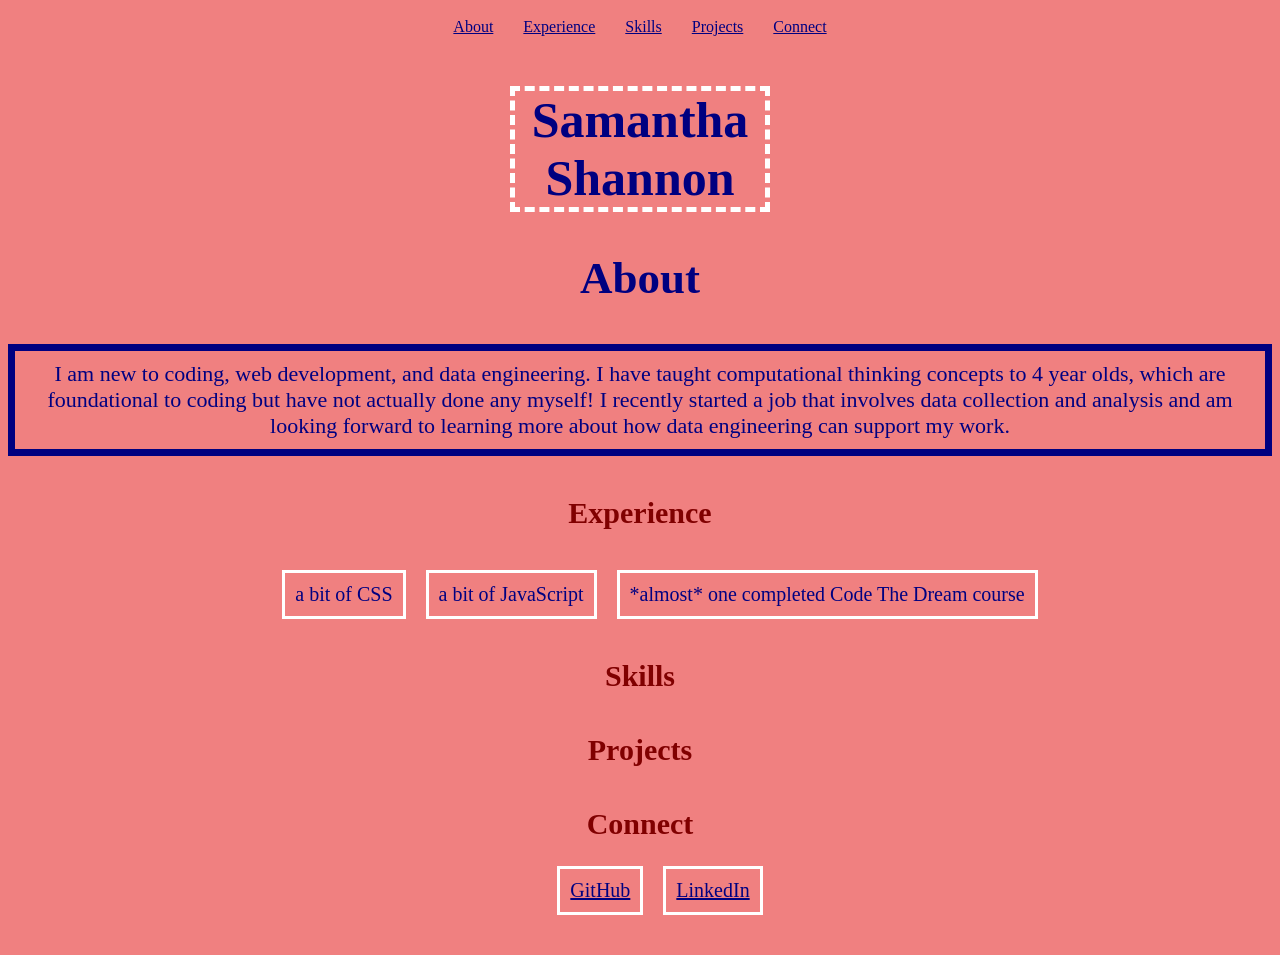
==== index.html @ 0bb116a7 "styling added" ====
<!DOCTYPE html>
<html>
<head>
    <title> First HTML Practice</title>
    <meta charset="UTF-8">
    <meta name ="author" content="Samantha">
    <link rel="stylesheet" href="css/index.css">
</head>

<nav>
    <ul class="nav">
        <li><a href="#About">About</a></li>
        <li><a href="#Experience">Experience</a></li>
        <li><a href="#Skills">Skills</a></li>
        <li><a href="#Projects">Projects</a></li>
        <li><a href="#Connect">Connect</a></li>
    </ul>
</nav>

<body class="body">

    <h1 class="name"> Samantha Shannon</h1>

    <section id="About">
    <h2 class="text"> About</h2>
    <p class="description"> I am new to coding, web development, and data engineering. I have taught computational thinking concepts to 4 year olds, which are foundational to coding but have not actually done any myself! 
        I recently started a job that involves data collection and analysis and am looking forward to learning more about how data engineering can support my work.</p>
    </section>

    <section id="Experience">
    <div class="header">
    <h2>Experience</h2>
    </div>
    
    <div class="list">
    <ul> <li class="list-item">a bit of CSS</li> <li class="list-item">a bit of JavaScript</li> <li class="list-item">*almost* one completed Code The Dream course</li></ul>
    </div>
    </section>

    <section id="Skills">
    <div class="header">
    <h2>Skills</h2>
    </div>
    <ul></ul>
    </section>

    <section id="Projects">
    <div class="header">
    <h2>Projects</h2>
    </div>
    <ul></ul>
    </section>

    <section id="Connect">
    <div class="header">
    <h2>Connect</h2>
    <ul> <li class="list-item"> <a href="https://github.com/sdshann">GitHub</a></li> <li class="list-item"> <a href="https://www.linkedin.com/in/samantha-shannon-013931344/">LinkedIn</a></li></ul>
    </div>
    </section>

</body>
</html>
---- css/index.css ----
.body {
    background-color: lightcoral;
    color: navy;
    font-family:Cambria, Cochin, Georgia, Times, 'Times New Roman', serif;
}

.nav{
    display:flex;
    list-style-type: none;
    justify-content: center;
    margin: 0 20px;
    padding: 10px;
}

.nav li{
    margin: 0 15px;
}

.name{
    text-align: center;
    margin: 40px;
    border: 5px dashed white;
    width: 250px;
    margin-left: auto;
    margin-right: auto;
    font-size: 50px;
}

.text{
    text-align: center;
    margin: 40px;
    font-size: 45px;

}

.header{
    margin: 40px;
    font-family: Calibri; 
    color: maroon;
    font-size: 20px;
    text-align: center;
}

.list ul{
    list-style-type: none;
    font-size:20px;
    display: flex;
    justify-content: center;
}

.list-item{
    border: 3px solid white;
    padding: 10px;
    margin: 0 10px;
    text-align: center;
}

.description{
    text-align: center;
    border: 7px solid navy;
    padding: 10px;
    font-size: 22px;
}

.header ul{
    list-style-type: none;
    display: flex;
    justify-content: center;
}

a{
    color: navy;
}

a:hover {
    background-color: maroon;
    color: white;
}
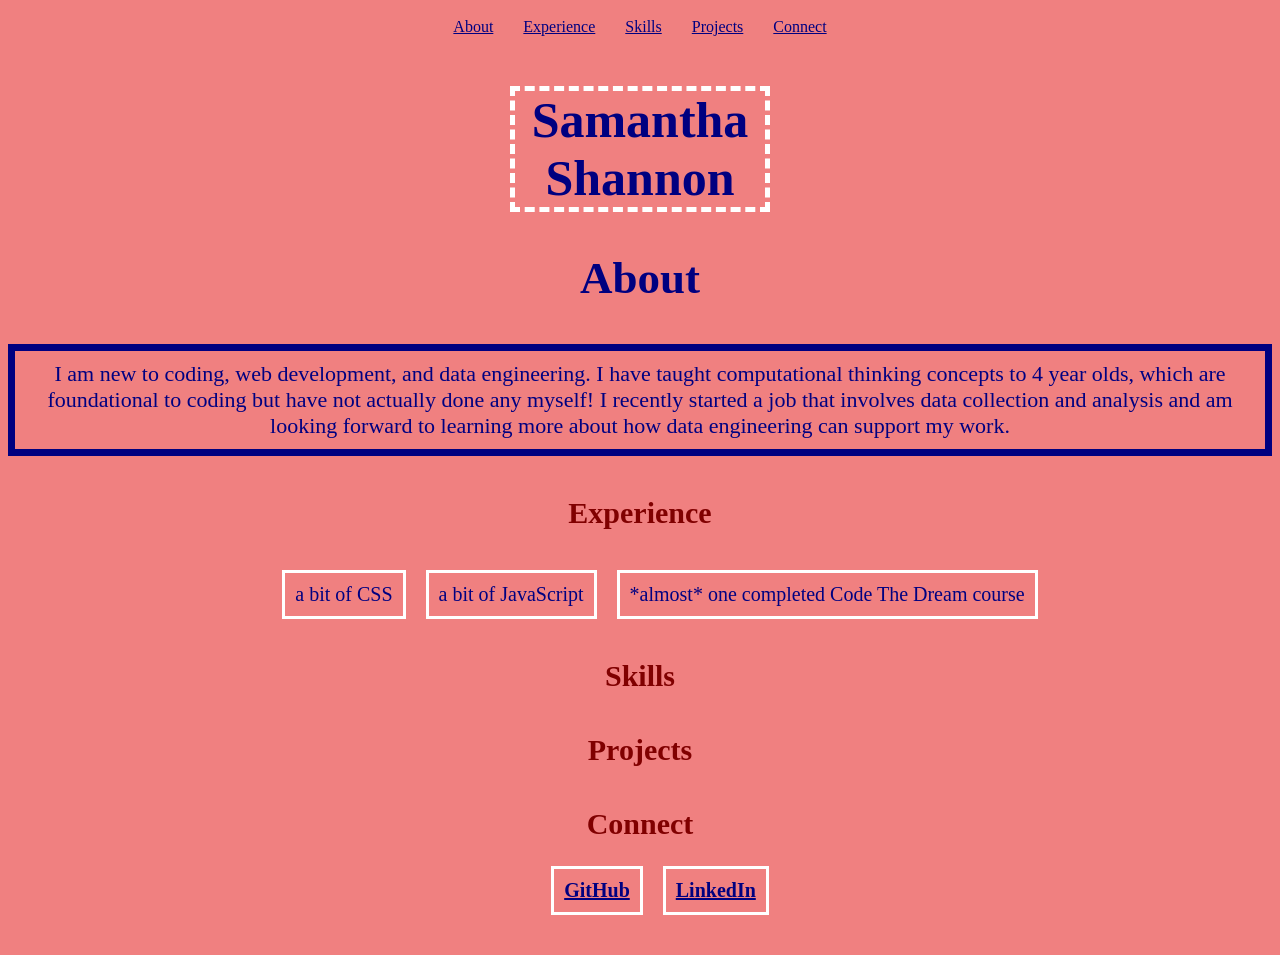
==== commit 65d4edf2: "revisions made" ====
--- a/index.html
+++ b/index.html
@@ -6,6 +6,8 @@
     <meta name ="author" content="Samantha">
     <link rel="stylesheet" href="css/index.css">
 </head>
+
+<body class="body">
 
 <nav>
     <ul class="nav">
@@ -16,8 +18,6 @@
         <li><a href="#Connect">Connect</a></li>
     </ul>
 </nav>
-
-<body class="body">
 
     <h1 class="name"> Samantha Shannon</h1>
 
--- a/css/index.css
+++ b/css/index.css
@@ -36,6 +36,7 @@
 .header{
     margin: 40px;
     font-family: Calibri; 
+    font-weight: bold;
     color: maroon;
     font-size: 20px;
     text-align: center;
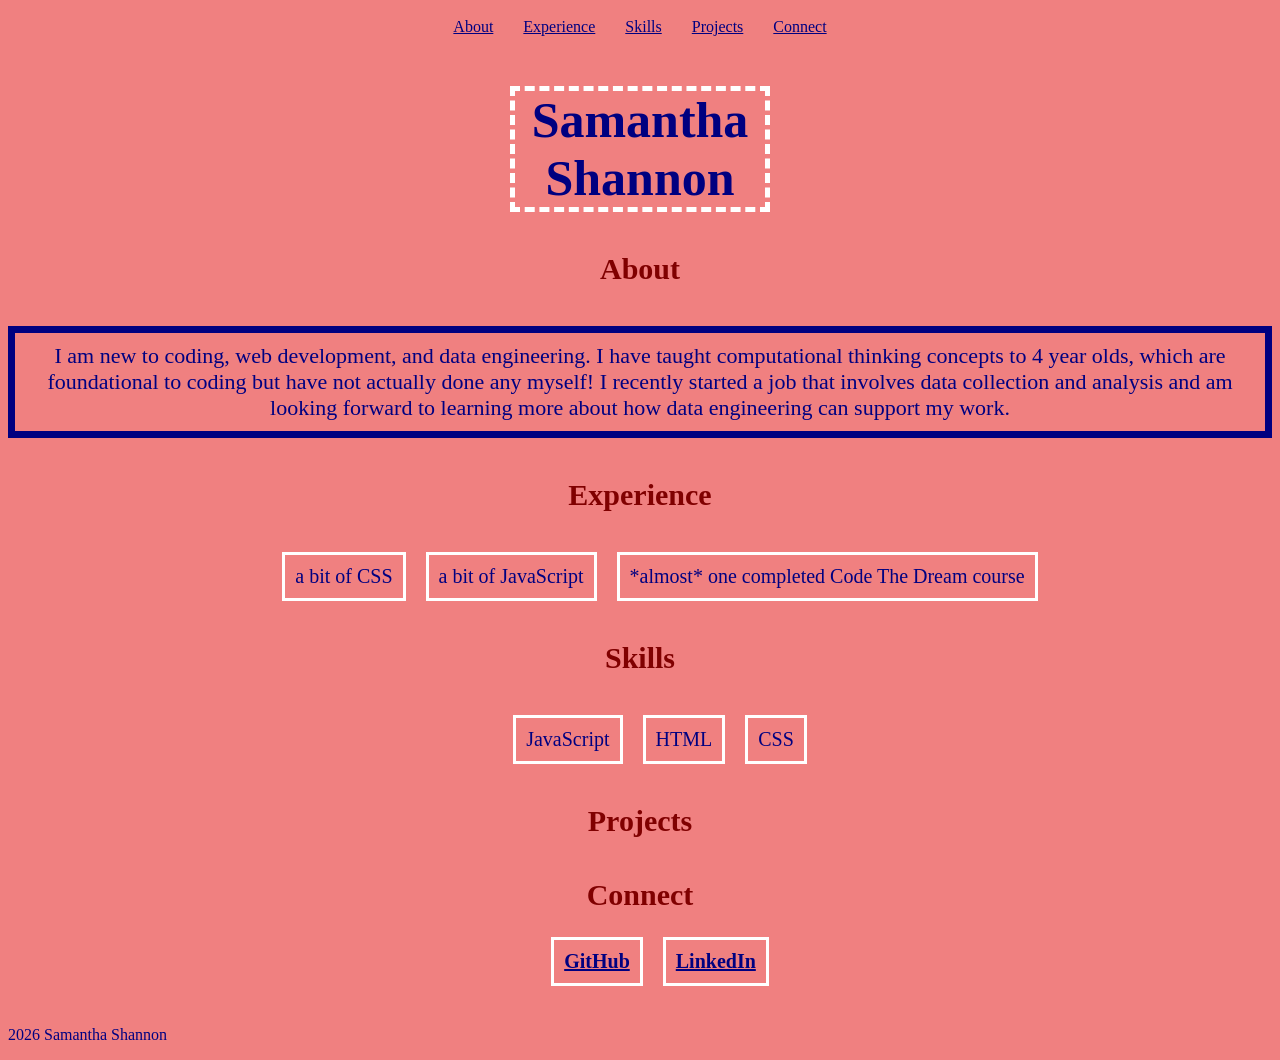
==== commit 53af6c7d: "js added, created footer and skills" ====
--- a/index.html
+++ b/index.html
@@ -22,7 +22,9 @@
     <h1 class="name"> Samantha Shannon</h1>
 
     <section id="About">
-    <h2 class="text"> About</h2>
+    <div class="header">
+    <h2> About</h2>
+    </div>
     <p class="description"> I am new to coding, web development, and data engineering. I have taught computational thinking concepts to 4 year olds, which are foundational to coding but have not actually done any myself! 
         I recently started a job that involves data collection and analysis and am looking forward to learning more about how data engineering can support my work.</p>
     </section>
@@ -41,7 +43,9 @@
     <div class="header">
     <h2>Skills</h2>
     </div>
+    <div class="list">
     <ul></ul>
+    </div>
     </section>
 
     <section id="Projects">
@@ -54,9 +58,11 @@
     <section id="Connect">
     <div class="header">
     <h2>Connect</h2>
+    <div class="list">
     <ul> <li class="list-item"> <a href="https://github.com/sdshann">GitHub</a></li> <li class="list-item"> <a href="https://www.linkedin.com/in/samantha-shannon-013931344/">LinkedIn</a></li></ul>
+    </div>  
     </div>
     </section>
-
+<script src="js/index.js"></script>
 </body>
 </html>
--- a/css/index.css
+++ b/css/index.css
@@ -24,13 +24,6 @@
     margin-left: auto;
     margin-right: auto;
     font-size: 50px;
-}
-
-.text{
-    text-align: center;
-    margin: 40px;
-    font-size: 45px;
-
 }
 
 .header{
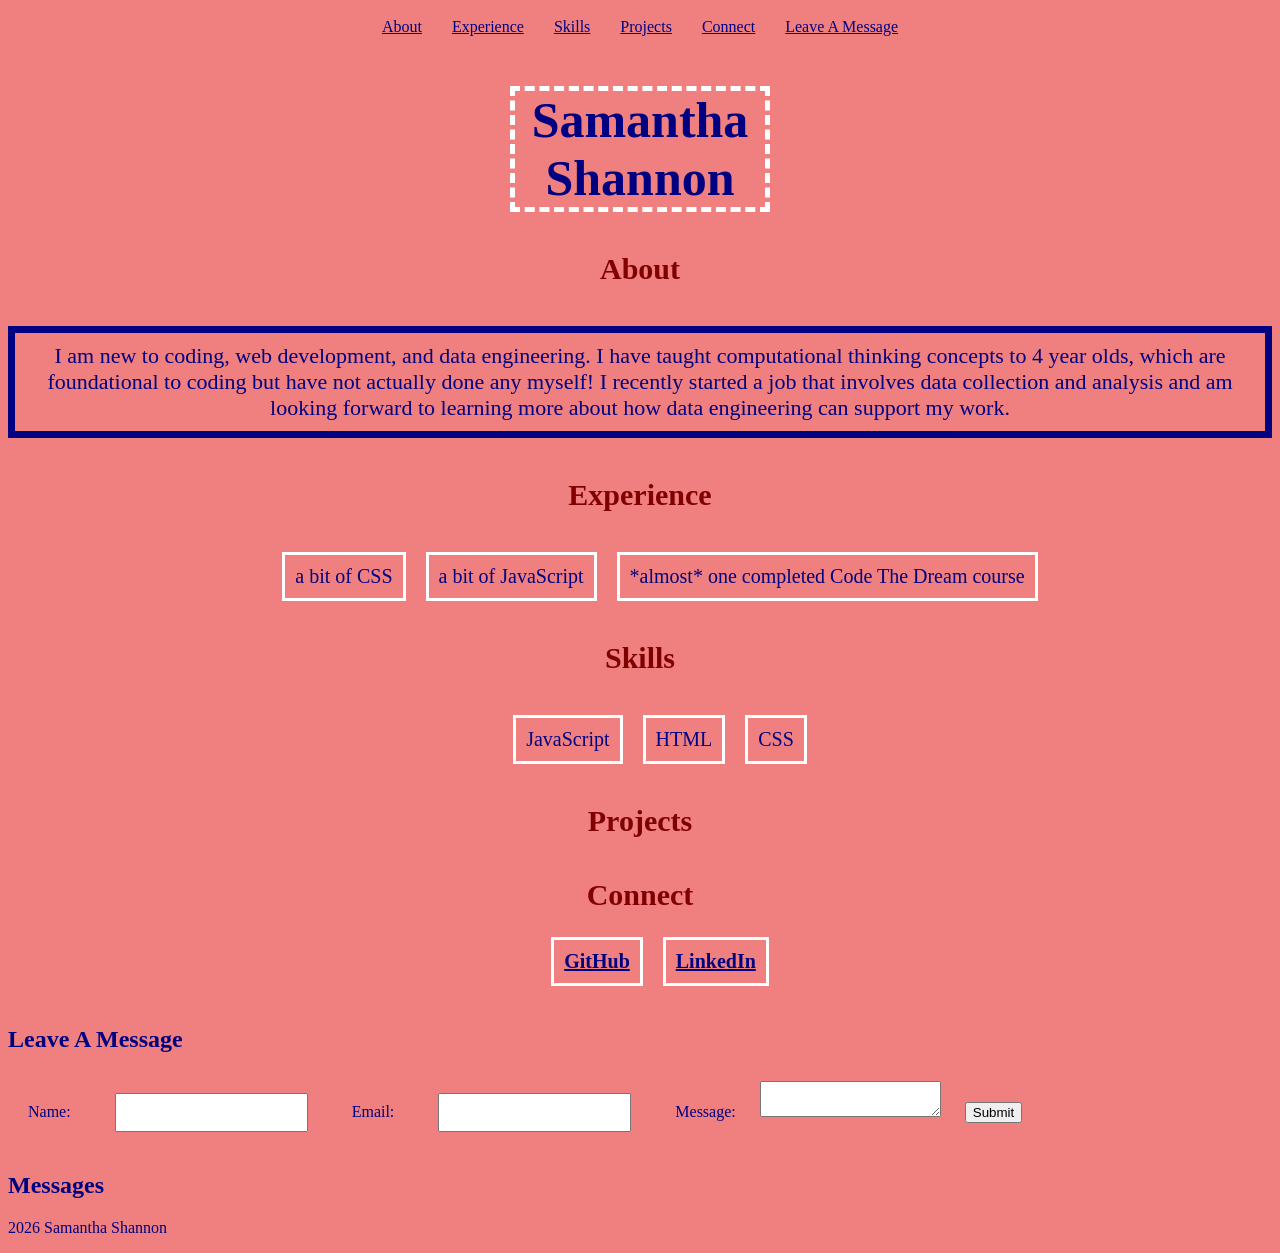
==== commit 3f080310: "form and functionality added" ====
--- a/index.html
+++ b/index.html
@@ -16,6 +16,7 @@
         <li><a href="#Skills">Skills</a></li>
         <li><a href="#Projects">Projects</a></li>
         <li><a href="#Connect">Connect</a></li>
+        <li><a href="#LeaveAMessage">Leave A Message</a></li>
     </ul>
 </nav>
 
@@ -63,6 +64,29 @@
     </div>  
     </div>
     </section>
+
+<section> 
+    <h2>Leave A Message</h2>
+    <form id="leave_message">
+        <label for="usersName">Name:</label>
+        <input type="text" name="usersName" required=true>
+        
+        <label for="usersEmail">Email:</label>
+        <input type="text" name="usersEmail" required=true>
+        
+        <label for="usersMessage">Message:</label>
+        <textarea name="usersMessage" required=true> </textarea>
+        
+        <button type="submit">Submit</button>
+    </form>
+    </section>
+
+    <section id = "Messages">
+    <h2>Messages</h2>
+    <ul></ul>
+    </section>
+
 <script src="js/index.js"></script>
+    
 </body>
 </html>
--- a/css/index.css
+++ b/css/index.css
@@ -69,4 +69,26 @@
 a:hover {
     background-color: maroon;
     color: white;
+}
+
+form label{
+    padding: 20px;
+}
+
+form input{
+    padding: 10px;
+    margin: 20px;
+}
+
+form button{
+    margin: 20px;
+}
+
+#Messages li{
+    padding: 10px;
+    margin: 10px;
+}
+
+#Messages li button{
+    margin-left: 20px;
 }
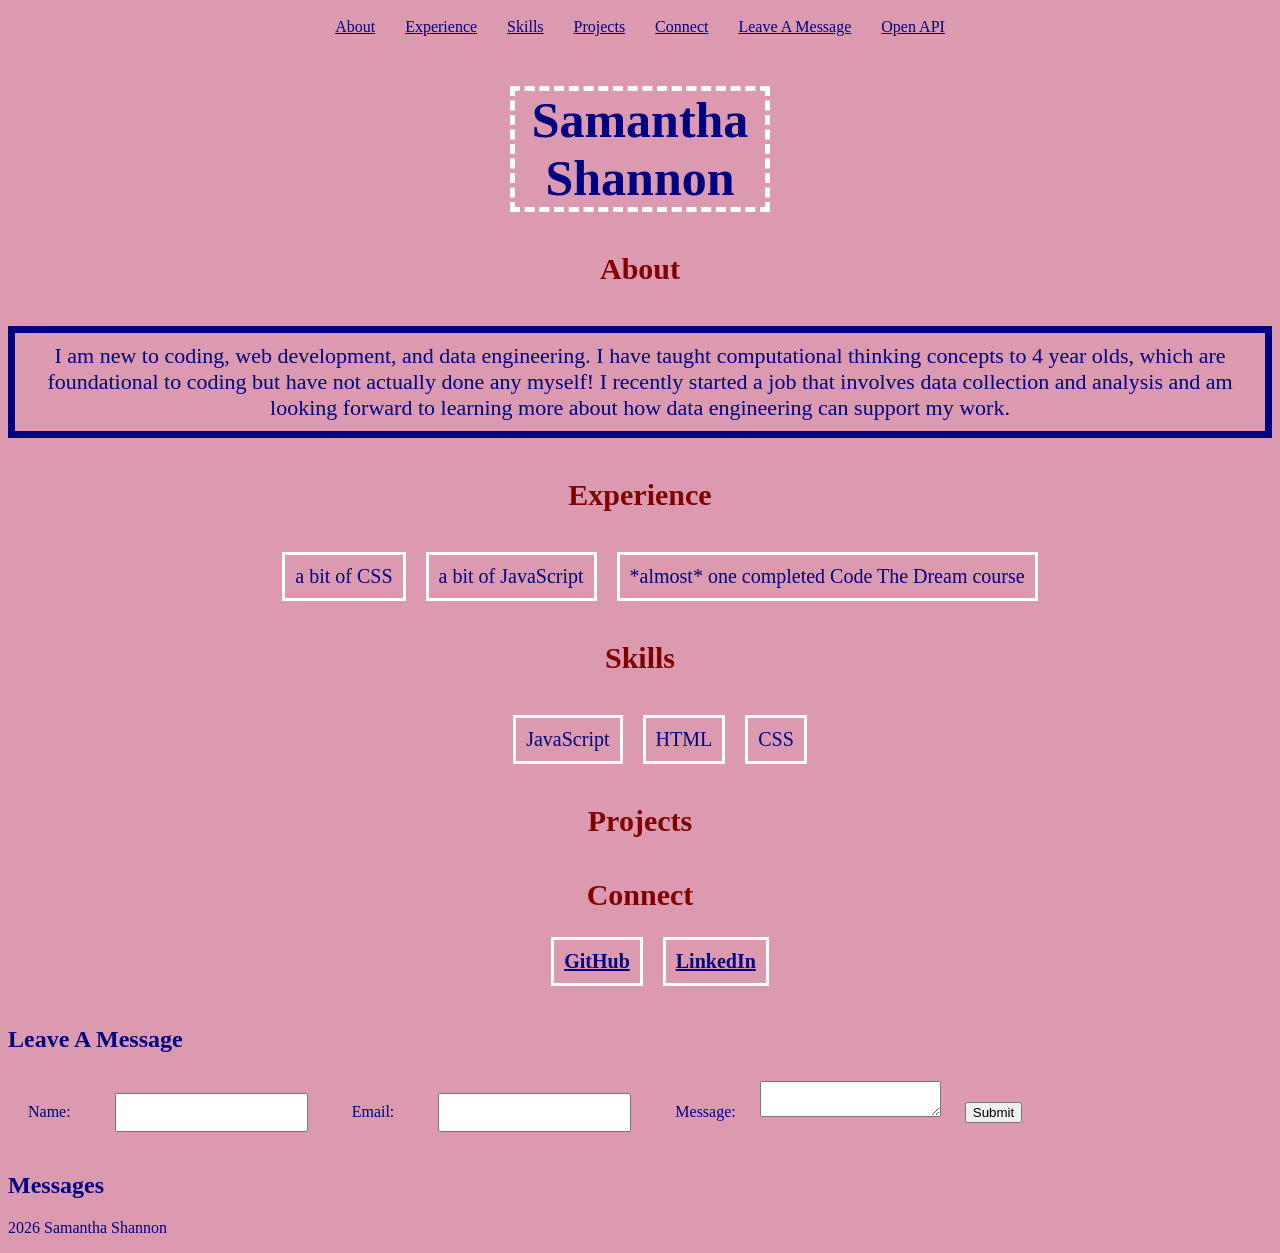
==== commit e26b923d: "open API page added" ====
--- a/index.html
+++ b/index.html
@@ -17,6 +17,7 @@
         <li><a href="#Projects">Projects</a></li>
         <li><a href="#Connect">Connect</a></li>
         <li><a href="#LeaveAMessage">Leave A Message</a></li>
+        <li><a href="openapi.html">Open API</a></li> 
     </ul>
 </nav>
 
@@ -65,14 +66,14 @@
     </div>
     </section>
 
-<section> 
+<section id="LeaveAMessage"> 
     <h2>Leave A Message</h2>
-    <form id="leave_message">
+    <form name="leave_message">
         <label for="usersName">Name:</label>
         <input type="text" name="usersName" required=true>
         
         <label for="usersEmail">Email:</label>
-        <input type="text" name="usersEmail" required=true>
+        <input type="email" name="usersEmail" required=true>
         
         <label for="usersMessage">Message:</label>
         <textarea name="usersMessage" required=true> </textarea>
@@ -81,7 +82,7 @@
     </form>
     </section>
 
-    <section id = "Messages">
+    <section id ="messages">
     <h2>Messages</h2>
     <ul></ul>
     </section>
--- a/css/index.css
+++ b/css/index.css
@@ -1,5 +1,5 @@
 .body {
-    background-color: lightcoral;
+    background-color: rgb(220, 154, 176);
     color: navy;
     font-family:Cambria, Cochin, Georgia, Times, 'Times New Roman', serif;
 }
@@ -66,7 +66,7 @@
     color: navy;
 }
 
-a:hover {
+a:hover { /*changes color of the links when hovered over*/
     background-color: maroon;
     color: white;
 }
@@ -84,11 +84,16 @@
     margin: 20px;
 }
 
-#Messages li{
+#messages li{
     padding: 10px;
     margin: 10px;
 }
 
-#Messages li button{
+#messages li button{
     margin-left: 20px;
+}
+
+#Projects li{
+    list-style-type: none;
+    text-align: center;
 }
